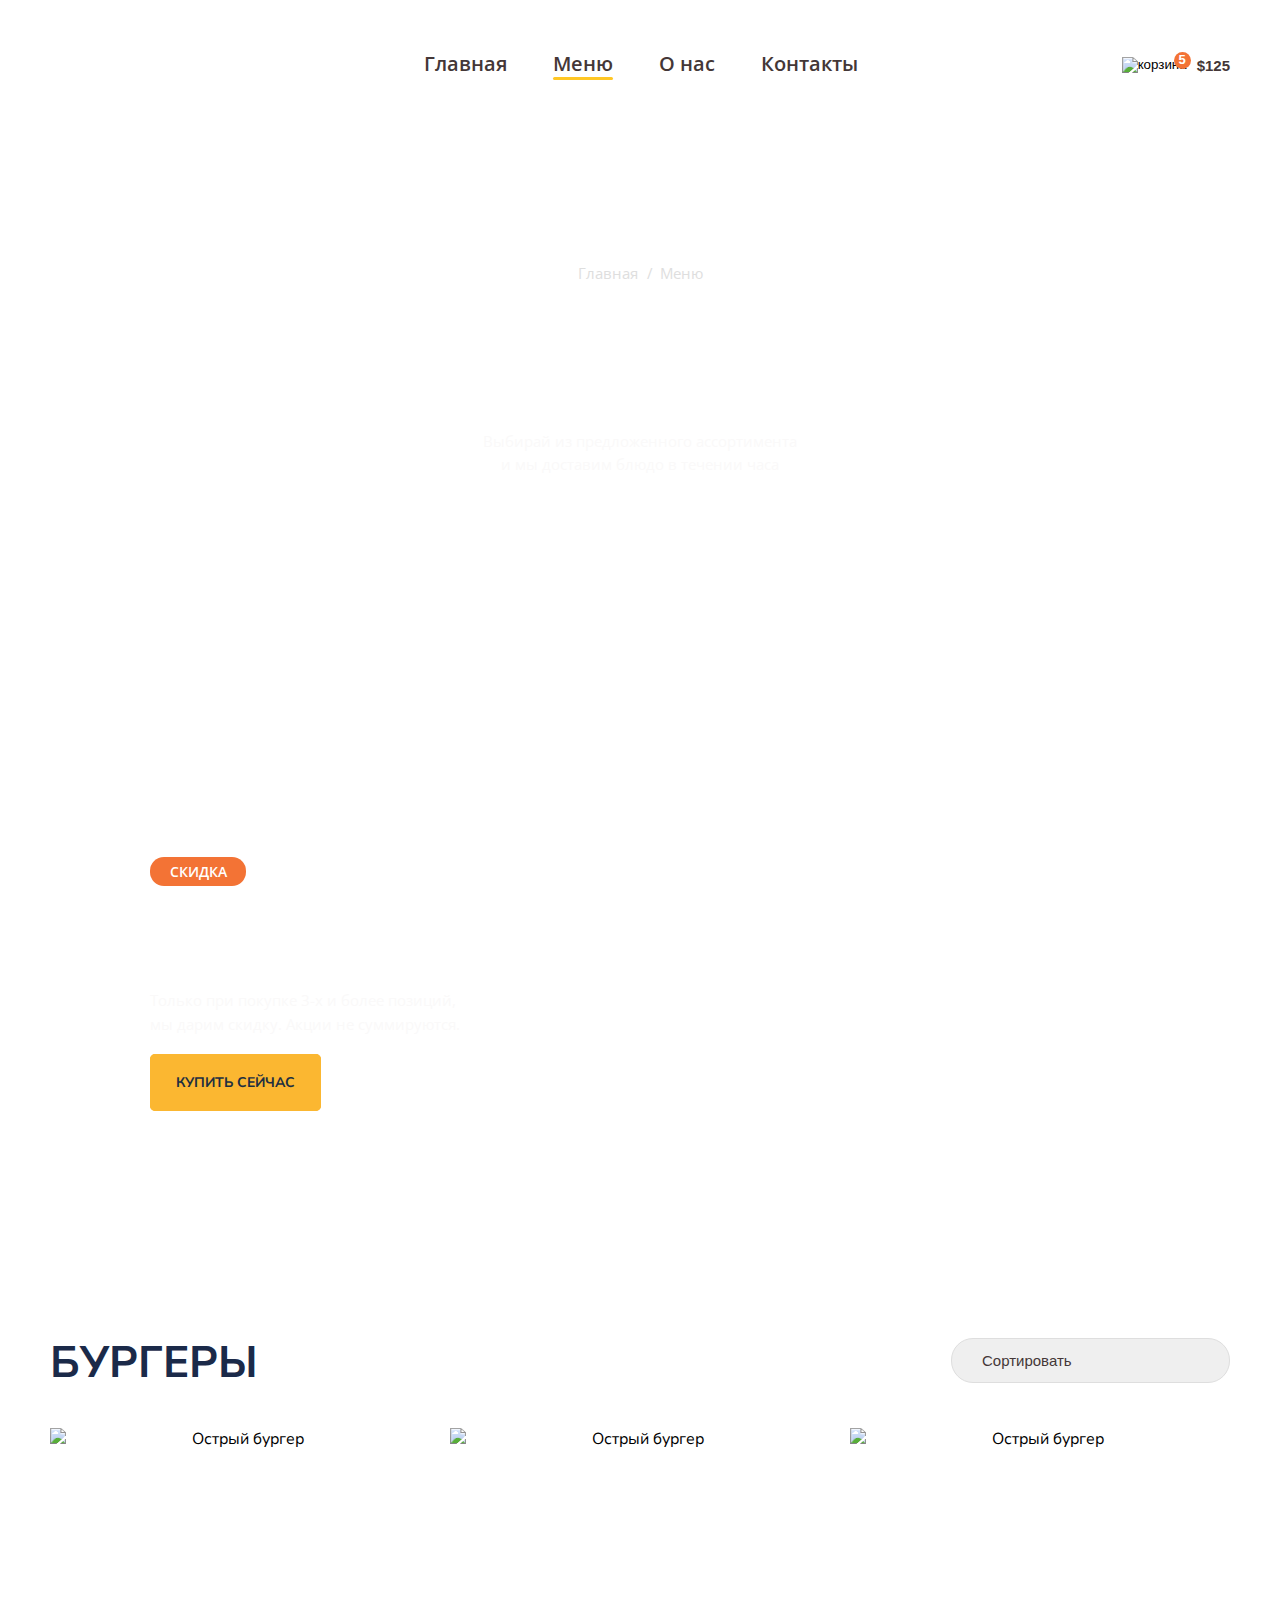
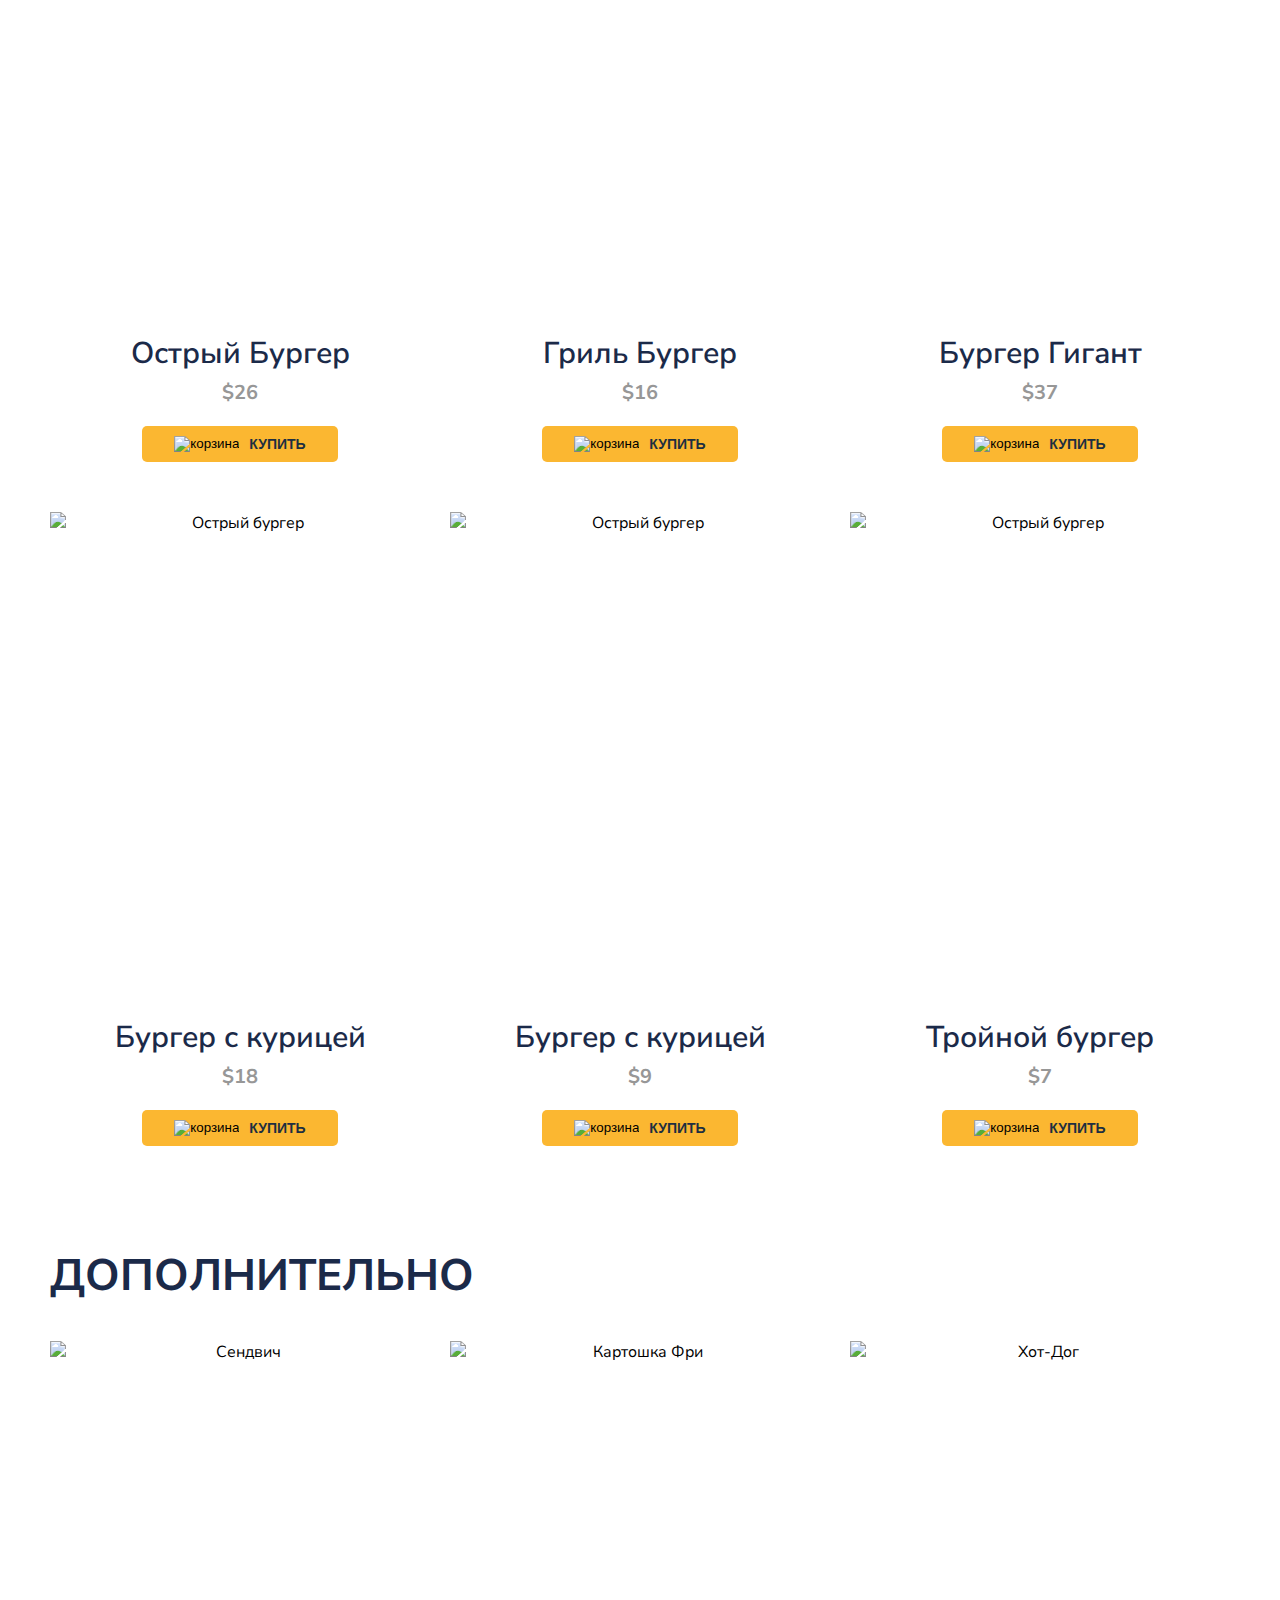
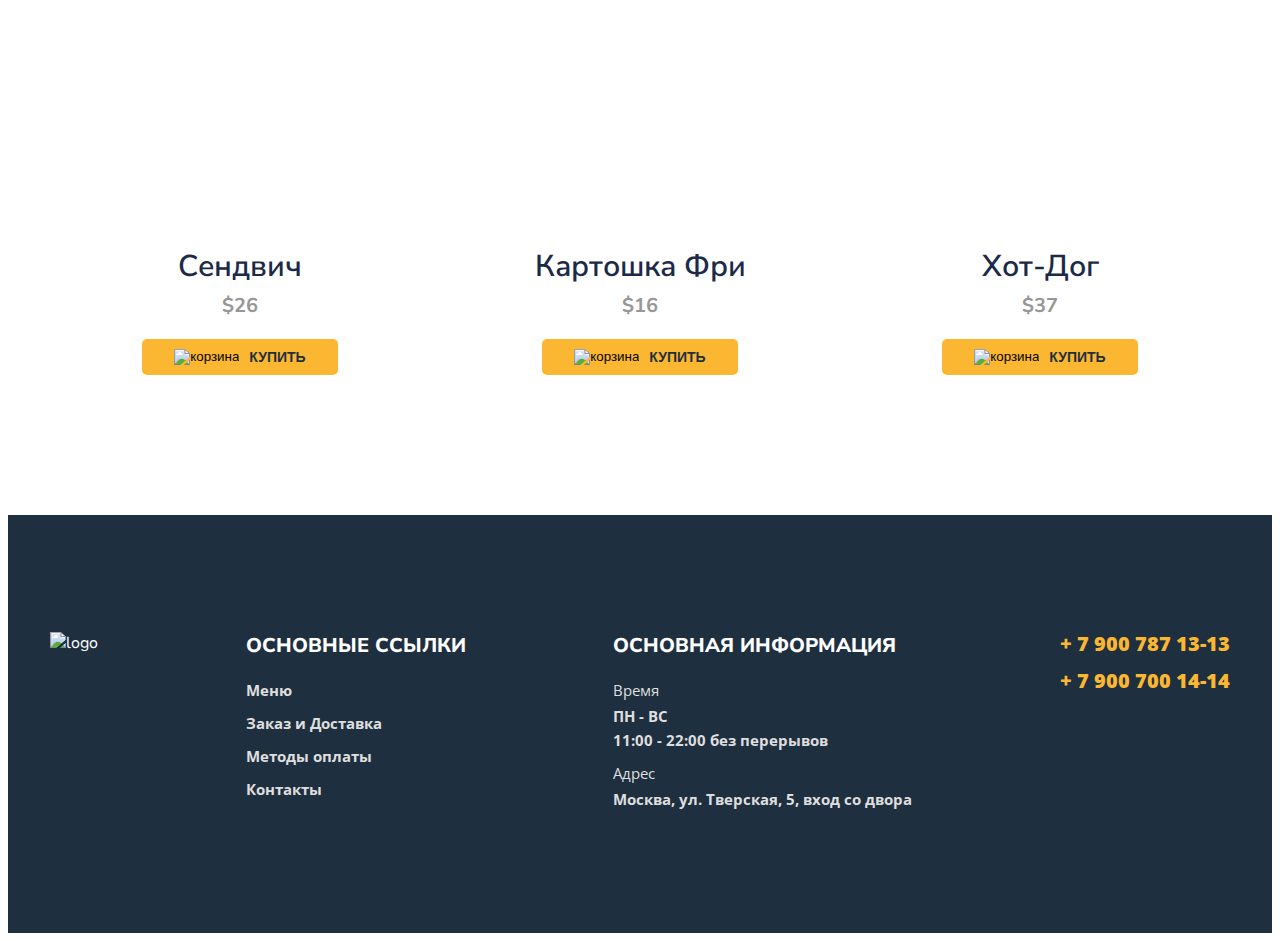
==== menu.html @ baafd820 "add files" ====
<!DOCTYPE html>
<html lang="ru">

<head>
  <meta charset="UTF-8">
  <meta name="viewport" content="width=device-width, initial-scale=1.0">
  <title>Burger </title>
  <link rel="preconnect" href="https://fonts.googleapis.com">
  <link rel="preconnect" href="https://fonts.gstatic.com" crossorigin>
  <link
    href="https://fonts.googleapis.com/css2?family=Nunito+Sans:opsz,wght@6..12,400;6..12,600;6..12,700;6..12,800;6..12,900&family=Open+Sans:wght@400;600;700&display=swap"
    rel="stylesheet">
  <link rel="stylesheet" href="styles/normalize.css">
  <link rel="stylesheet" href="styles/main.css">
</head>

<body>
  <header id="#headerTop">
    <div class="container">
      <div class="header">
        <div class="header-item">
          <a href="index.html" class="header-logo"></a>
          <nav>
            <ul class="header-nav">
              <li><a href="index.html">Главная</a></li>
              <li><a href="#" class="active">Меню</a></li>
              <li><a href="#">О нас</a></li>
              <li><a href="#">Контакты</a></li>
            </ul>
          </nav>
        </div>

        <button class="button" type="button">
          <span class="button-item">
            <img src="images//cart.svg" alt="корзина">
            <span class="button-count">5</span>
          </span>
          <span class="button-text">$125</span>
        </button>
      </div>
    </div>
  </header>
  <div class="bg">
    <div class="container">
      <ul class="breadcrumbs">
        <li><a href="index.html">Главная</a></li>
        <li><a href="#">Меню</a></li>
      </ul>
      <h1 class="title">Наше Меню</h1>
      <p class="description">Выбирай из предложенного ассортимента и мы доставим блюдо в течении часа</p>
    </div>
  </div>
  <main>
    <div class="banner">
      <div class="container">
        <div class="banner-box">
          <h2 class="banner-title">
            <span>скидка</span>
            -30%
          </h2>
          <p class="banner-text">
            Только при покупке 3-х и более позиций,<br>
            мы дарим скидку. Акции не суммируются.
          </p>
          <a href="#menuBurger" class="banner-link">купить сейчас</a>
        </div>
      </div>
    </div>
    <section class="menu" id="menuBurger">
      <div class="container">
        <div class="menu-header">
          <h2 class="menu-title">
            Бургеры
          </h2>
          <select class="menu-select">
            <option value="">Сортировать </option>
            <option value="up">По возрастанию </option>
            <option value="down">По убыванию </option>
          </select>
        </div>
        <div class="menu-grid">
          <div class="menu-grid-item">
            <div class="menu-grid-cover">
              <img src="images//01.jpg" alt="Острый бургер">
            </div>
            <p class="menu-grid-title">Острый Бургер</p>
            <p class="menu-grid-price">$26</p>
            <button type="button" class="menu-grid-btn ">
              <img src="images//cart-menu .svg" alt="корзина">
              <span class="menu-grid-icon"></span>
              <span class="menu-grid-text">купить</span>
            </button>
          </div>
          <div class="menu-grid-item">
            <div class="menu-grid-cover">
              <img src="images//02.jpg" alt="Острый бургер">
            </div>
            <p class="menu-grid-title">Гриль Бургер</p>
            <p class="menu-grid-price">$16</p>
            <button type="button" class="menu-grid-btn ">
              <img src="images//cart-menu .svg" alt="корзина">
              <span class="menu-grid-icon"></span>
              <span class="menu-grid-text">купить</span>
            </button>
          </div>
          <div class="menu-grid-item">
            <div class="menu-grid-cover">
              <img src="images//03.jpg" alt="Острый бургер">
            </div>
            <p class="menu-grid-title">Бургер Гигант</p>
            <p class="menu-grid-price">$37</p>
            <button type="button" class="menu-grid-btn">
              <img src="images//cart-menu .svg" alt="корзина">
              <span class="menu-grid-icon"></span>
              <span class="menu-grid-text">купить</span>
            </button>
          </div>
          <div class="menu-grid-item">
            <div class="menu-grid-cover">
              <img src="images//04.jpg" alt="Острый бургер">
            </div>
            <p class="menu-grid-title">Бургер с курицей</p>
            <p class="menu-grid-price">$18</p>
            <button type="button" class="menu-grid-btn">
              <img src="images//cart-menu .svg" alt="корзина">
              <span class="menu-grid-icon"></span>
              <span class="menu-grid-text">купить</span>
            </button>
          </div>
          <div class="menu-grid-item">
            <div class="menu-grid-cover">
              <img src="images//05.jpg" alt="Острый бургер">
            </div>
            <p class="menu-grid-title">Бургер с курицей </p>
            <p class="menu-grid-price">$9</p>
            <button type="button" class="menu-grid-btn">
              <img src="images//cart-menu .svg" alt="корзина">
              <span class="menu-grid-icon"></span>
              <span class="menu-grid-text">купить</span>
            </button>
          </div>
          <div class="menu-grid-item">
            <div class="menu-grid-cover">
              <img src="images//06.jpg" alt="Острый бургер">
            </div>
            <p class="menu-grid-title">Тройной бургер</p>
            <p class="menu-grid-price">$7</p>
            <button type="button" class="menu-grid-btn">
              <img src="images//cart-menu .svg" alt="корзина">
              <span class="menu-grid-icon"></span>
              <span class="menu-grid-text">купить</span>
            </button>
          </div>
        </div>
        <div class="menu-header">
          <h2 class="menu-title">
            Дополнительно
          </h2>

        </div>
        <div class="menu-grid">
          <div class="menu-grid-item">
            <div class="menu-grid-cover">
              <img src="images//07.jpg" alt="Сендвич">
            </div>
            <p class="menu-grid-title">Сендвич</p>
            <p class="menu-grid-price">$26</p>
            <button type="button" class="menu-grid-btn ">
              <img src="images//cart-menu .svg" alt="корзина">
              <span class="menu-grid-icon"></span>
              <span class="menu-grid-text">купить</span>
            </button>
          </div>
          <div class="menu-grid-item">
            <div class="menu-grid-cover">
              <img src="images//08.jpg" alt="Картошка Фри">
            </div>
            <p class="menu-grid-title">Картошка Фри </p>
            <p class="menu-grid-price">$16</p>
            <button type="button" class="menu-grid-btn ">
              <img src="images//cart-menu .svg" alt="корзина">
              <span class="menu-grid-icon"></span>
              <span class="menu-grid-text">купить</span>
            </button>
          </div>
          <div class="menu-grid-item">
            <div class="menu-grid-cover">
              <img src="images//09.jpg" alt="Хот-Дог">
            </div>
            <p class="menu-grid-title">Хот-Дог</p>
            <p class="menu-grid-price">$37</p>
            <button type="button" class="menu-grid-btn">
              <img src="images//cart-menu .svg" alt="корзина">
              <span class="menu-grid-icon"></span>
              <span class="menu-grid-text">купить</span>
            </button>
          </div>
        </div>
    </section>
  </main>
  <footer class="footer">
    <div class="container">
      <div class="footer-box">
        <div class="footer-item">
          <img class="footer-logo" src="images//logo-footer.svg" alt="logo">
        </div>
        <div class="footer-item">
          <h2>основные ссылки</h2>
          <ul class="footer-list">
            <li><a href="menu.html"></a> Меню</li>
            <li><a href="#"></a> Заказ и Доставка</li>
            <li><a href="#"></a> Методы оплаты</li>
            <li> <a href="#"></a> Контакты</li>
          </ul>
        </div>

        <div class="footer-item">
          <h2>основная информация</h2>
          <ul class="footer-list">
            <li>
              <span>Время</span>
              ПН - ВС <br>
              11:00 - 22:00 без перерывов
            </li>
            <li>
              <span>Адрес</span>
              Москва, ул. Тверская, 5, вход со двора
            </li>
          </ul>
        </div>
        <div class="footer-tel">
          <ul class="footer-list footer-list-tel ">

            <li>
              <a href="tel:+79007871313"> + 7 900 787 13-13</a>
            </li>

            <li>
              <a href="tel:+79007001414">+ 7 900 700 14-14</a>
            </li>
          </ul>
        </div>
      </div>
    </div>
    </div>
  </footer>
  <a href="#headerTop" class="button-up hidden" id="btnUp">Наверх</a>
  <script>

    // Smooth Scroll

    const links = document.querySelectorAll(".banner-link");

    for (const link of links) {
      link.addEventListener("click", smoothScroll);
    }

    function smoothScroll(e) {
      e.preventDefault();
      const href = this.getAttribute("href");

      document.querySelector(href).scrollIntoView({
        behavior: "smooth"
      });
    }

    // Button Up


    window.onscroll = function () { scrollFunction() };

    const upbuttons = document.querySelectorAll(".button-up");

    for (const upbutton of upbuttons) {
      upbutton.addEventListener("click", scrollToTop);
    }

    function scrollToTop(e) {
      e.preventDefault();
      window.scrollTo({
        top: 0,
        behavior: "smooth"
      });
    }
    function scrollFunction() {
      if (document.body.scrollTop > 1000 || document.documentElement.scrollTop > 1000) {
        document.getElementById('btnUp').className = 'button-up visible';
      } else {
        document.getElementById('btnUp').className = 'button-up hidden';
      }
    }





  </script>

</body>

</html>
---- styles/main.css ----
body {
  font-family: 'Nunito Sans', sans-serif;


}

.header {

  font-family: 'Open Sans', sans-serif;
  display: flex;
  align-items: center;
  justify-content: space-between;
  padding-top: 26px;
  padding-bottom: 25px;

}

.header-item {
  display: flex;
  align-items: center;
  flex-basis: 68.5%;
  justify-content: space-between;
}

.container {

  max-width: 1180px;
  margin: 0 auto;
  padding-left: 15px;
  padding-right: 15px;

}




.header-logo {

  display: block;
  background-image: url(../images//logo.svg);
  width: 176px;
  height: 56px;
  background-repeat: no-repeat;
  background-size: cover;



}





.header-nav {

  display: flex;
  list-style-type: none;
  padding-left: 0;
  gap: 46px;

}

.header-nav a:hover {
  color: #FFC725;
}

.header-nav a {

  font-weight: 600;
  font-size: 20px;
  color: #443737;
  text-decoration: none;

}

.header-nav a::after {
  content: '';
  width: 100%;
  height: 3px;
  border-radius: 1.5px;
  color: #FFC725;
  display: block;
  background-image: url(/images//active.svg);
  background: transparent;
}




.header-nav a.active::after {
  background: #FFC725;

}


.button {

  display: flex;
  align-items: center;
  background-color: transparent;
  border: none;
  padding: 0;
  gap: 10px;
  cursor: pointer;
}

.button-text {

  color: #443737;
  font-weight: 700;
  font-size: 15px;

}

.button-count {

  font-weight: 700;
  font-size: 13px;
  color: #FFF;
  background-color: #F37335;
  border-radius: 100%;
  position: absolute;
  width: 17px;
  height: 17px;
  text-align: center;
  line-height: 1.3;
  bottom: 4px;
  right: -4px;
}

.button-item {

  position: relative;

}


.bg {

  text-align: center;
  color: #ffffff;
  background-image: url(../images//bg.jpg);
  background-size: cover;
  padding: 142px 0;
  background-position: center center;
  margin-bottom: 140px;
}


.breadcrumbs {

  padding-left: 0;
  margin-top: 0;
  list-style-type: none;
  display: flex;
  justify-content: center;
  gap: 16px;
}


.breadcrumbs a {

  color: #DEDEDE;
  font-size: 15px;
  font-family: 'Open Sans', sans-serif;
  text-decoration: none;

}

.breadcrumbs a:hover {
  color: #FFC725;
}

.breadcrumbs a:hover::before {
  color: #DEDEDE;
}

.breadcrumbs a::before {
  content: '/';
  position: relative;
  left: -7px;
  pointer-events: none;
}

.breadcrumbs li:first-child a::before {

  display: none;

}


.title {

  font-weight: 700px;
  font-size: 79px;
  margin-top: 17px;
  margin-bottom: 20px;
}


.description {

  font-family: 'Open Sans', sans-serif;
  font-size: 15px;
  line-height: 1.5;
  color: #FAF9F9;
  max-width: 320px;
  margin: 0 auto;
}


.banner-box {
  background-image: url(../images/menu-banner.jpg);
  background-repeat: no-repeat;
  background-size: cover;
  padding: 100px 100px 120px;
  background-position: center center;
  margin-bottom: 80px;
}

.banner-link {
  text-decoration: none;
  width: 170px;
  background-color: #FBB731;
  font-size: 14px;
  font-weight: 700;
  text-transform: uppercase;
  color: #1E2F40;
  border-radius: 5px;
  padding: 18px 25px;
  border: 1px solid #FBB731;
  transition: 0.3s;
 
}

.banner-link:hover {
  background-color: transparent;
  color: #FBB731;

}

.menu-grid-text:hover {
  color: #FFF;
  cursor: pointer;
}


.banner-title span {
  color: #FFFFFF;
  display: block;
  font-size: 14px;
  font-family: Open Sans;
  font-weight: 600;
  text-transform: uppercase;
  max-width: 96px;
  background-color: #F37335;
  border-radius: 14px;
  text-align: center;
  padding: 5px 0;
  margin-bottom: 8px;
}

.banner-title {
  color: #FFFFFF;
  font-size: 60px;
  font-weight: 900;
  margin-top: 0;
  margin-bottom: 12px;

}


.banner-text {
  color: #FAF9F9;
  max-width: 353px;
  font-family: Open Sans;
  font-size: 15px;
  font-weight: 400;
  line-height: 24px;
  margin-bottom: 35px;
  margin-top: 0;
}


.banner {
  margin-bottom: 100px;
}


.menu-header {
  display: flex;
  align-items: center;
  justify-content: space-between;
}

.menu {

  padding-top: 20px;
}


.menu-title {
  color: #1B2A49;
  font-size: 44px;
  font-weight: 700;
  text-transform: uppercase;
  margin: 0;
  margin-bottom: 35px;
}


.menu-select {
  border: 1px solid #DEDEDE;
  padding: 13px 30px;
  border-radius: 22px;
  color: #443737;
  font-size: 15px;
  appearance: none;
  font-weight: 400;
  flex-basis: 279px;
  background-image: url(../images/arrow.svg);
  background-size: 12.79px 7.75px;
  background-repeat: no-repeat;
  background-position: 89% center;
  margin-bottom: 40px;
}


.menu-grid {
  display: grid;
  grid-template-columns: repeat(3, 1fr);
  gap: 50px 20px;
  text-align: center;
  margin-bottom: 100px;
}

.menu-grid-cover {
  width: 100%;
  height: 482px;
  position: relative;
  overflow: hidden;
  margin-bottom: 23px;
}

.menu-grid-cover img {
  position: absolute;
  left: 50%;
  top: 50%;
  transform: translate(-50%, -50%);
  object-fit: cover;
  width: 100%;
  height: 482px;
}

.menu-grid-title,
.menu-grid-price {
  display: grid;
  justify-items: center;

}

.menu-grid-price {
  color: #979797;
  text-align: center;
  font-size: 20px;
  font-weight: 700;
  margin-bottom: 20px;
  margin-top: 5px;

}


.menu-grid-btn {
  border-radius: 5px;
  background: #FBB731;
  padding: 10px 32px;
  display: flex;
  justify-content: center;
  align-items: center;
  margin: 0 auto;
  gap: 5px;
  border: none;
}


.menu-grid-title {
  font-weight: 600;
  font-size: 30px;
  color: #1B2A49;
  margin: 0;
}

.menu-grid-text {
  font-weight: 700;
  font-size: 14px;
  text-transform: uppercase;
  color: #1E2F40;

}


.menu {
  margin-bottom: 102px;
}


.menu-grid-icon {
  background-image: url(../images/cart-menu\ .svg);
  background-size: 18px 18px;
  background-repeat: no-repeat;
  display: block;

}



.footer {
  background: #1E2F40;
  color: #FFF;
  padding-top: 117px;
  padding-bottom: 106px;
  margin-top: 140px;
}

.footer-box {
  display: flex;
  justify-content: space-between;


}


.footer-logo {
  width: 63px;
  height: 56px;

}

.footer-item {
  flex: 0 0 auto;
}

.footer-item h2 {
  font-size: 20px;
  font-weight: 800;
  text-transform: uppercase;
  margin-bottom: 19px;
  margin-top: 0;
}


.footer-list li {
  margin-bottom: 9px;
  font-family: 'Open Sans', sans-serif;
  font-size: 15px;
  color: #DEDEDE;
  font-weight: 700;
  line-height: 24px;
}

.footer-list a {
  color: #DEDEDE;
  text-decoration: none;
  font-weight: 400;
}


.footer-item span {
  color: #DEDEDE;
  display: block;
  font-weight: 400;
  margin-bottom: 2px;

}


.footer-list-tel {
  margin-top: 0;
}


.footer-list-tel li {
  margin-bottom: 12px;
}


.footer-list-tel a {
  font-size: 20px;
  color: #FBB731;
  font-weight: 900;
}



.footer-list {
  padding-left: 0;
  list-style-type: none;


}

.button-up {

  background-color: #FBB731;
  font-weight: 700;
  font-size: 14px;
  text-transform: uppercase;
  color: #1E2F40;
  text-decoration: none;
  padding: 5px 20px;
  position: fixed;
  bottom: 20px;
  right: 20px;
  border-radius: 15px;
  transition: 1s;

}

.button-up.hidden {
  opacity: 0;
}

.button-up.visible {

  opacity: 1;
}

.button-up:hover {

  background-color: #F37335;

}





/* styles INDEX   */



.main {
  background: linear-gradient(180deg, #0C4C7B -100%, #1E2F40 100%);
}

.wrapper {

  max-width: 1180px;
  margin: 0 auto;
  display: flex;
  justify-content: space-between;
}

.content {
  color: #FAF9F9;
  flex: 0 0 580px;
  padding-top: 170px;
  padding-bottom: 170px;
}

.content-title {
  font-size: 120px;
  font-weight: 800px;
  text-transform: uppercase;
  line-height: 140px;
  margin-bottom: 40;
  margin-bottom: 0;
}

.content-title span {
  color: #FBB731;
  font-size: 30px;
  font-weight: 700px;
  line-height: 38px;
  display: block;
  margin-bottom: 10px;
}

.content-text {
  font-family: 'Open Sans', sans-serif;
  font-size: 19px;
  line-height: 1.4;
  margin-bottom: 42px;

}

.content-link,
.promo a {

  color: #1E2F40;
  background-color: #FBB731;
  border-radius: 5px;
  text-decoration: none;
  padding: 20px 45px;
  display: inline-block;
  text-transform: uppercase;
  font-size: 14px;
  font-weight: 700px
}

.visual {
  flex-grow: 1;
  display: flex;
  justify-content: flex-end;
  position: relative;
}

.visual-bg {
  width: 432px;
  height: 100%;
  background: linear-gradient(2.42deg, #F37335 -19.6%, #FBB731 100.79%, #FDC830 100.79%);
}



.main img {
  width: 829px;
  position: absolute;
  right: -170px;
}

.promo {
  padding-top: 186px;
  padding-bottom: 46px;
}


.promo-left,
.promo-raght {
  flex: 0 0 49%;
  color: #FFF;
  box-sizing: border-box;
  background-repeat: no-repeat;
  background-size: cover;
  background-position: center;
}

.promo-left {
  background-image: url(../images/promo-left.png);
  padding: 116px 50px;
}

.promo-raght {
  background-image: url(../images/promo-raght.png);
  padding: 102px 50px;
}

.sale {
  font-size: 14px;
  font-weight: 900;
  background: #F37335;
  padding: 5px 19px;
  border-radius: 14px;
  display: inline-block;
  text-transform: uppercase;
  margin-bottom: 3px;
  margin-top: 0;
}

.cost {
  font-size: 60px;
  font-weight: 900;
  margin-bottom: 8px;
  margin-top: 0;
}



.promo-description {
  font-family: 'Open Sans', sans-serif;
  color: #FAF9F9;
  font-size: 15px;
  line-height: 24px;
  margin-bottom: 0;
}

.promo-left .promo-description {
  max-width: 392px;
}

.promo-raght .promo-description {
  max-width: 300px;
  margin-bottom: 20px;
}

.free {
  font-size: 44px;
  font-weight: 700;
  margin-bottom: 10px;
  margin-top: 0;
}
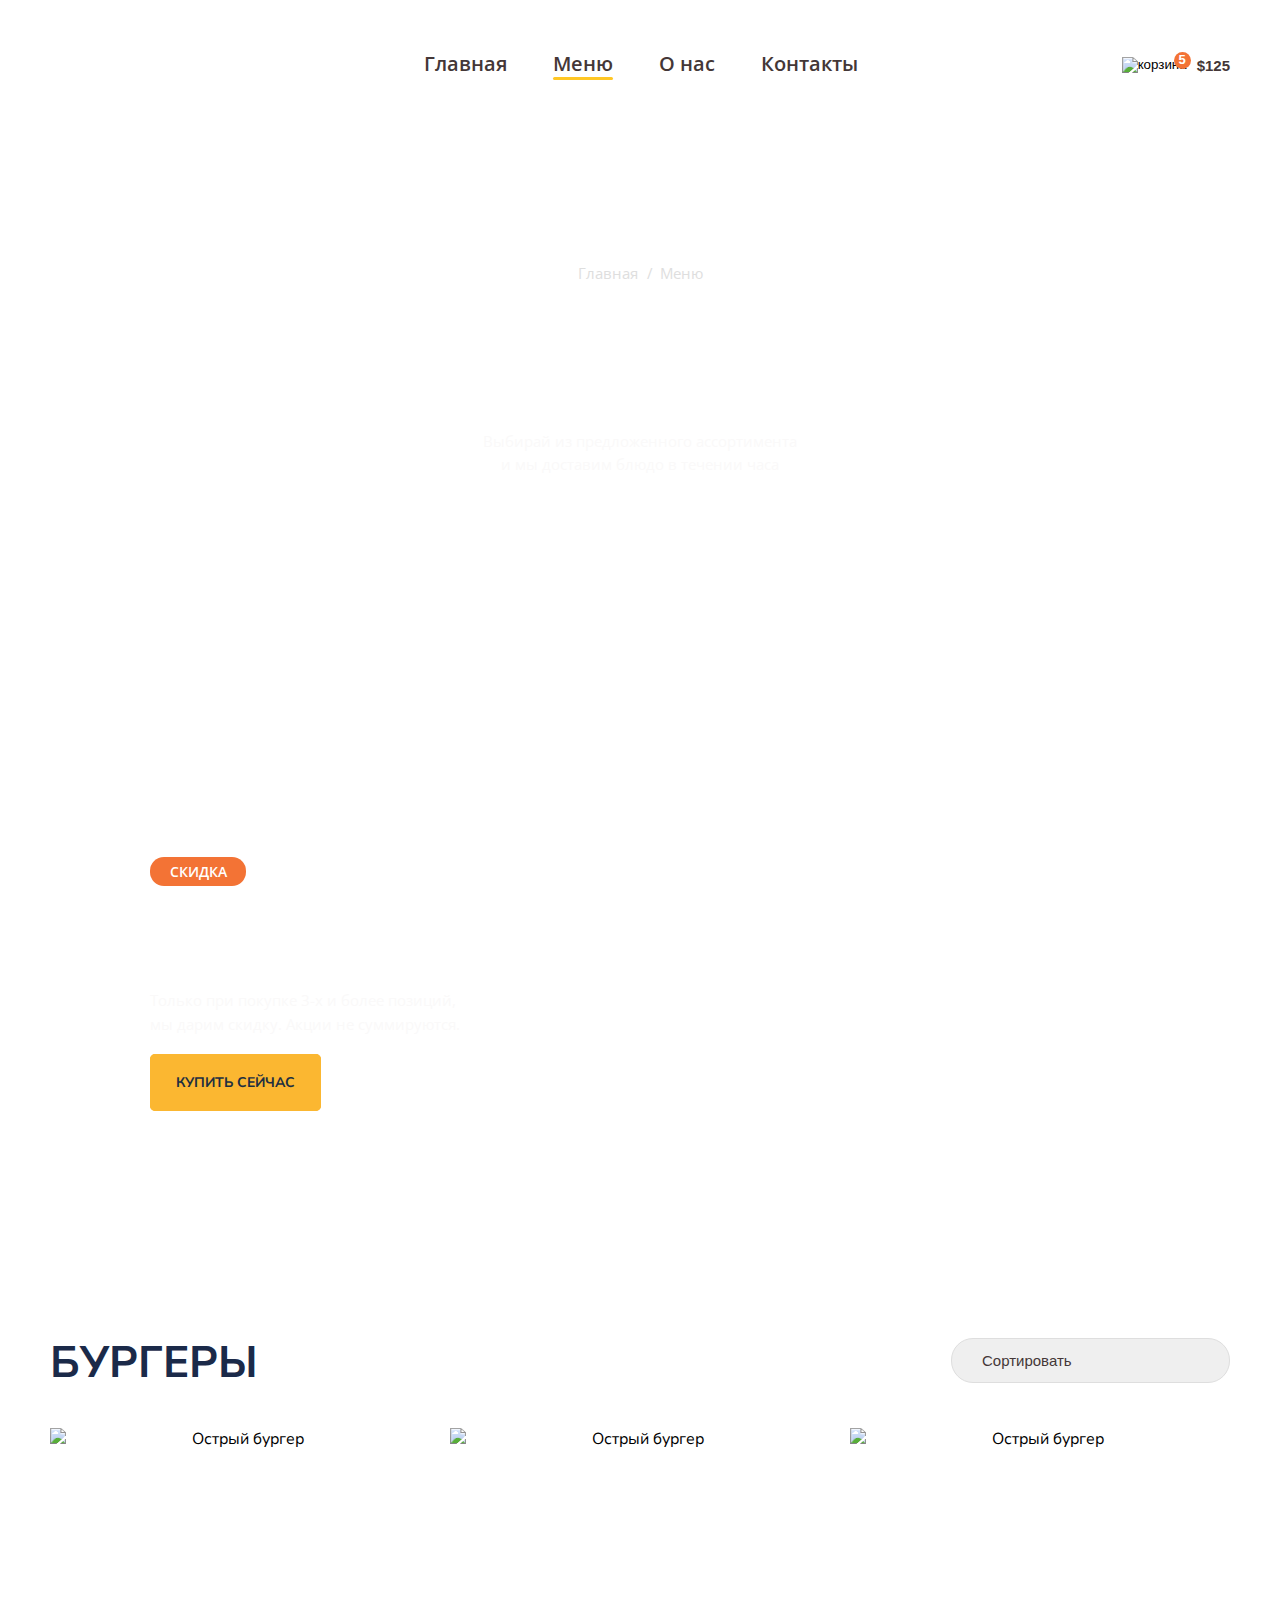
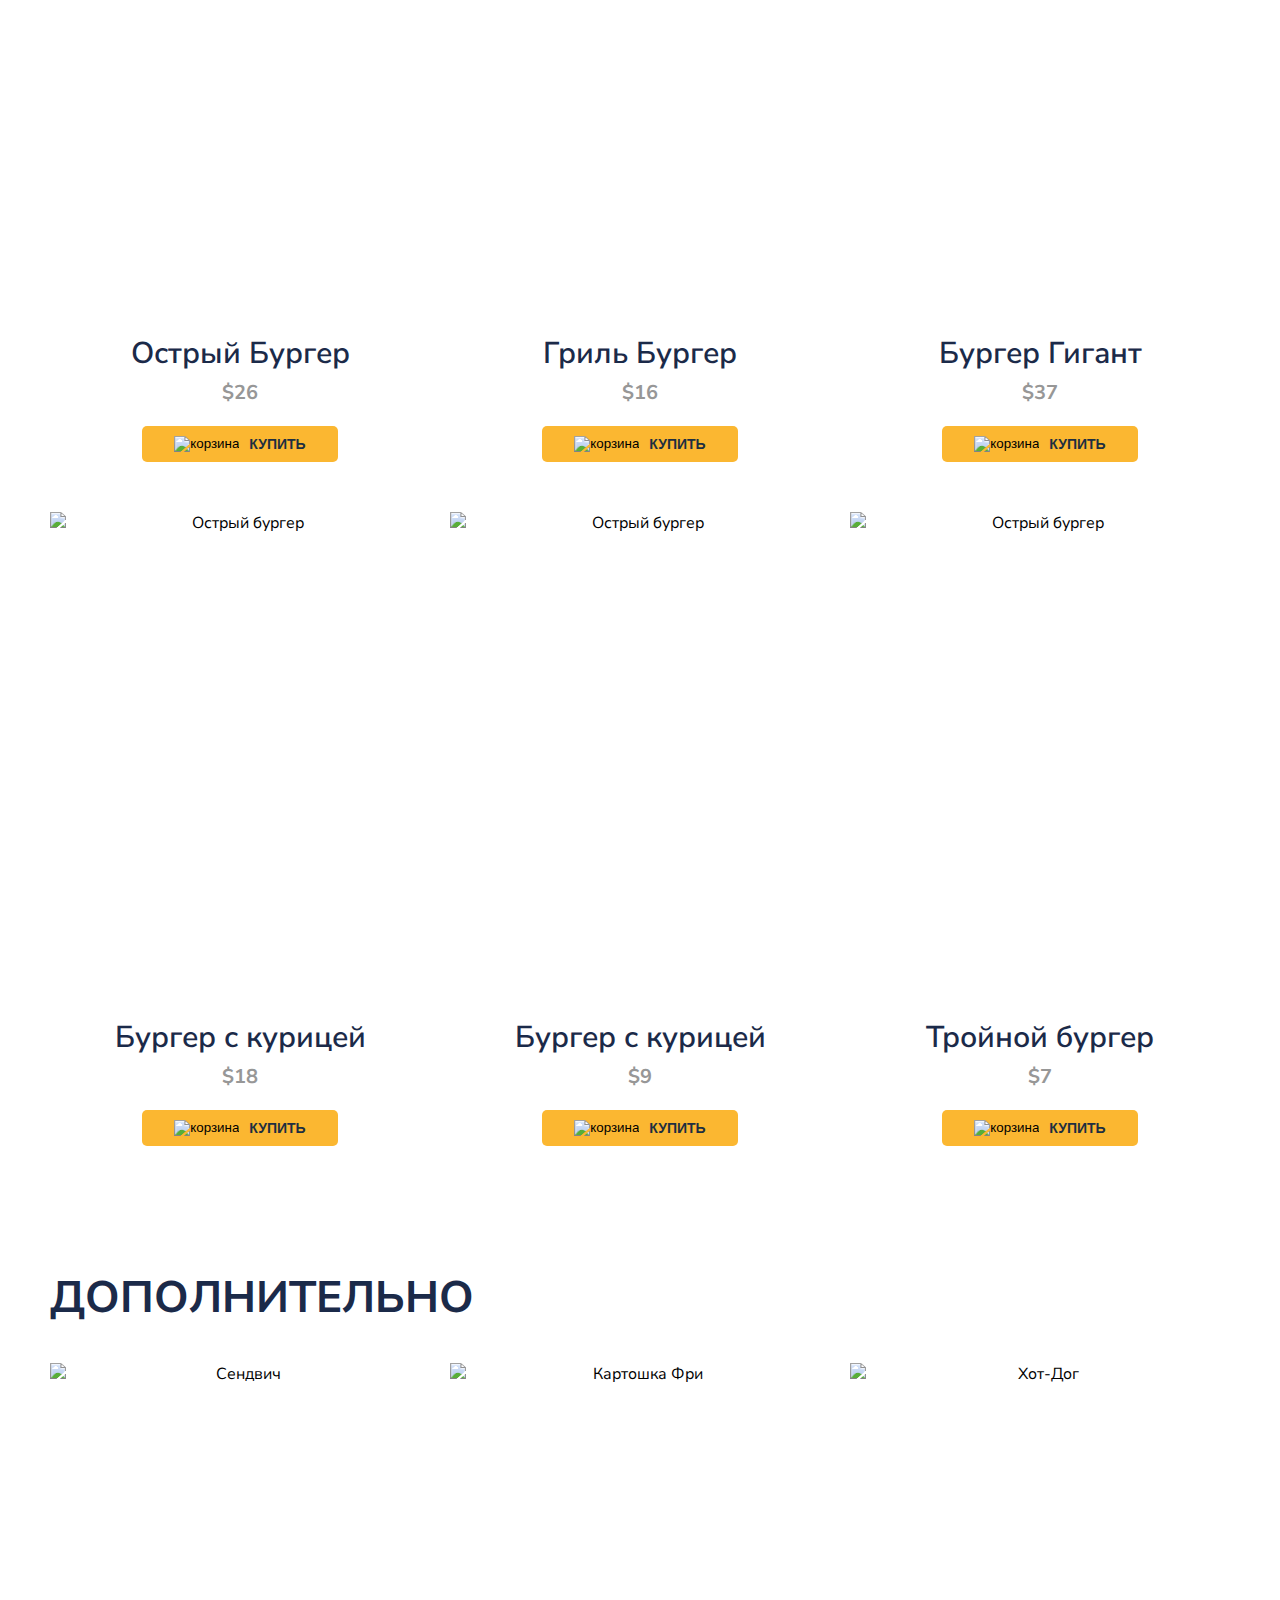
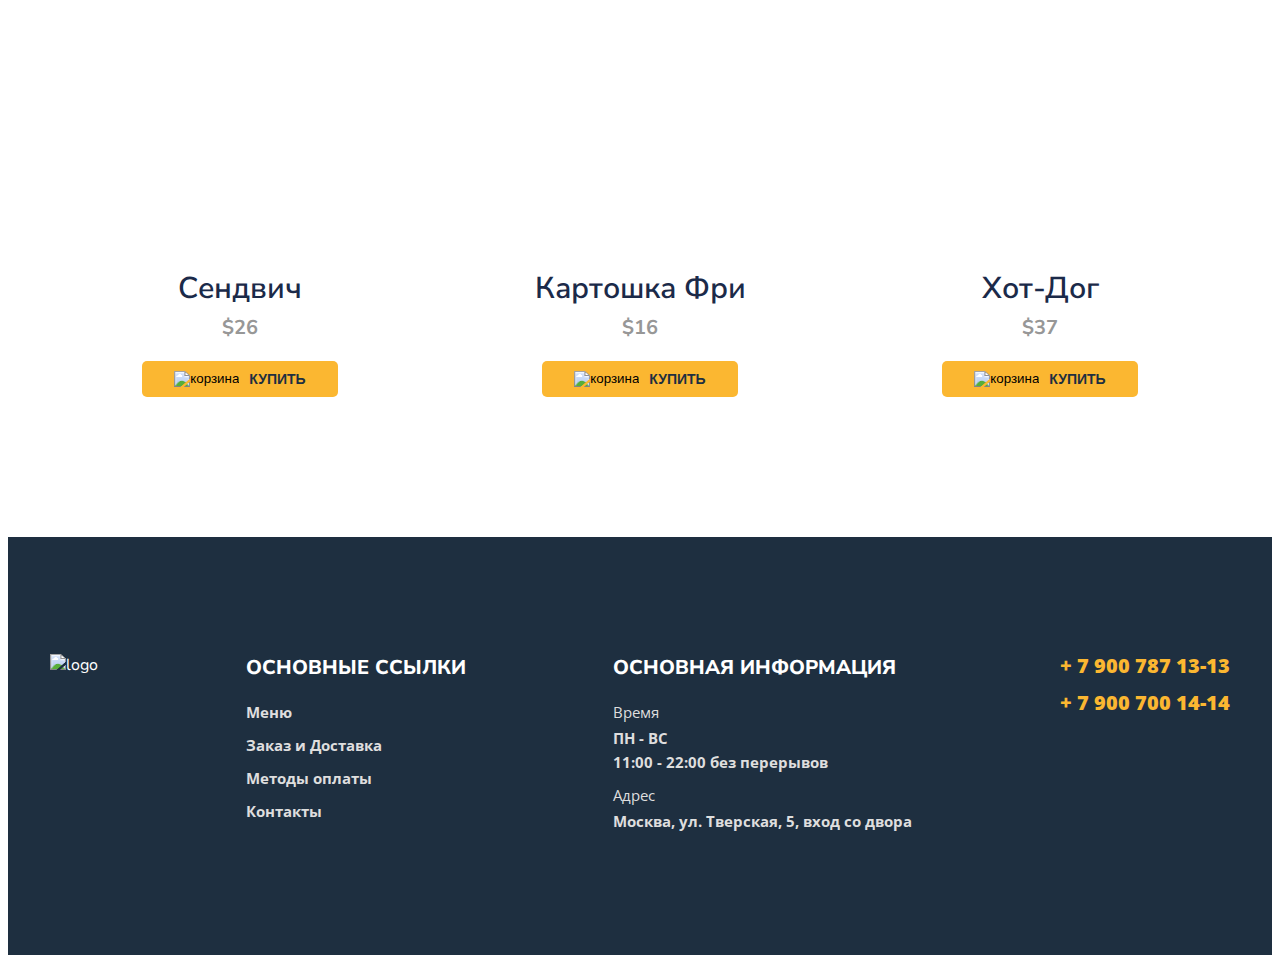
==== commit 48c8a7e3: "add files" ====
--- a/menu.html
+++ b/menu.html
@@ -15,9 +15,12 @@
 </head>
 
 <body>
-  <header id="#headerTop">
+  <header id="headerTop">
     <div class="container">
       <div class="header">
+        <div class="header-burger">
+          <button class="burger" onclick="openModal()"></button>
+        </div>
         <div class="header-item">
           <a href="index.html" class="header-logo"></a>
           <nav>
@@ -152,6 +155,12 @@
             </button>
           </div>
         </div>
+      </div>
+
+    </section>
+    <section class="menu  menu-other ">
+      <div class="container">
+
         <div class="menu-header">
           <h2 class="menu-title">
             Дополнительно
@@ -196,6 +205,7 @@
             </button>
           </div>
         </div>
+
     </section>
   </main>
   <footer class="footer">
@@ -207,10 +217,20 @@
         <div class="footer-item">
           <h2>основные ссылки</h2>
           <ul class="footer-list">
-            <li><a href="menu.html"></a> Меню</li>
+            <li><a href="menu.html"></a>Меню</li>
             <li><a href="#"></a> Заказ и Доставка</li>
             <li><a href="#"></a> Методы оплаты</li>
-            <li> <a href="#"></a> Контакты</li>
+            <li><a href="#"></a> Контакты</li>
+          </ul>
+          <ul class="footer-list footer-list-tel ">
+
+            <li>
+              <a href="tel:+79007871313"> + 7 900 787 13-13</a>
+            </li>
+
+            <li>
+              <a href="tel:+79007001414">+ 7 900 700 14-14</a>
+            </li>
           </ul>
         </div>
 
@@ -245,6 +265,15 @@
     </div>
   </footer>
   <a href="#headerTop" class="button-up hidden" id="btnUp">Наверх</a>
+  <div class="modal" id="modal">
+    <ul class="header-nav">
+      <li><a href="index.html">Главная</a></li>
+      <li><a href="#" class="active">Меню</a></li>
+      <li><a href="#">О нас</a></li>
+      <li><a href="#">Контакты</a></li>
+    </ul>
+    <button class="burger-close" onclick="closeModal()"></button>
+  </div>
   <script>
 
     // Smooth Scroll
@@ -291,6 +320,19 @@
     }
 
 
+    // Menu
+
+    function openModal() {
+      document.getElementById("modal").style.top = "0px";
+    }
+
+    function closeModal() {
+      document.getElementById("modal").style.top = "-400px";
+    }
+
+
+
+
 
 
 
--- a/styles/main.css
+++ b/styles/main.css
@@ -1,8 +1,12 @@
 body {
   font-family: 'Nunito Sans', sans-serif;
-
-
-}
+  overflow-x: hidden;
+}
+
+
+
+
+
 
 .header {
 
@@ -191,7 +195,7 @@
 
 .title {
 
-  font-weight: 700px;
+  font-weight: 700;
   font-size: 79px;
   margin-top: 17px;
   margin-bottom: 20px;
@@ -230,7 +234,7 @@
   padding: 18px 25px;
   border: 1px solid #FBB731;
   transition: 0.3s;
- 
+
 }
 
 .banner-link:hover {
@@ -560,7 +564,7 @@
 
 .content-title {
   font-size: 120px;
-  font-weight: 800px;
+  font-weight: 800;
   text-transform: uppercase;
   line-height: 140px;
   margin-bottom: 40;
@@ -570,7 +574,7 @@
 .content-title span {
   color: #FBB731;
   font-size: 30px;
-  font-weight: 700px;
+  font-weight: 700;
   line-height: 38px;
   display: block;
   margin-bottom: 10px;
@@ -595,8 +599,23 @@
   display: inline-block;
   text-transform: uppercase;
   font-size: 14px;
-  font-weight: 700px
-}
+  font-weight: 700
+}
+
+.content-link,
+.content-link-raght {
+
+  border: 1px solid #FBB731;
+  transition: 0.3s;
+}
+
+.content-link:hover,
+.content-link-raght:hover {
+  background-color: transparent;
+  color: #FBB731;
+}
+
+
 
 .visual {
   flex-grow: 1;
@@ -688,4 +707,251 @@
   font-weight: 700;
   margin-bottom: 10px;
   margin-top: 0;
+}
+
+
+
+/* Responsive  */
+
+
+@media (min-width: 1001px) {
+  .footer-list+.footer-list-tel {
+    display: none;
+  }
+
+}
+
+
+@media (min-width:766px) {
+  .header-burger {
+    display: none;
+  }
+}
+
+
+@media (max-width: 1000px) {
+  .container {
+    max-width: 738px;
+  }
+
+  .header-logo {
+    width: 150px;
+    height: 48px;
+    background-size: contain;
+  }
+
+  .header-nav {
+    gap: 22px;
+  }
+
+  .header-item {
+    flex-basis: 75.5%;
+  }
+
+
+  .bg {
+
+    margin-bottom: 72px;
+  }
+
+
+  .banner-box {
+    background-position: -80px center;
+    padding: 100px 40px 120px;
+  }
+
+  .menu-grid {
+    display: grid;
+    grid-template-columns: repeat(2, 1fr);
+    gap: 50px 15px;
+
+  }
+
+  .menu.container {
+    overflow: hidden;
+  }
+
+  .menu-other {
+    overflow: hidden;
+    height: 558px;
+
+  }
+
+
+  .menu-other .menu-grid {
+    display: flex;
+    width: auto;
+    overflow-x: scroll;
+    overflow-y: hidden;
+    padding-bottom: 50px;
+  }
+
+  .menu-other .menu-grid-item {
+    flex: 0 0 281px;
+  }
+
+  .menu-other .menu-grid-cover,
+  .menu-other .menu-grid-cover img {
+    height: 320px;
+  }
+
+  .footer-tel {
+    display: none;
+  }
+
+  .footer-list+.footer-list-tel {
+    display: block;
+
+  }
+
+}
+
+
+/* Modal */
+
+.burger {
+  width: 34px;
+  height: 22px;
+  background-image: url(../images/burger.svg);
+  background-color: transparent;
+  border: none;
+  cursor: pointer;
+  background-repeat: no-repeat;
+  background-size: contain;
+}
+
+.modal {
+  background-color: #FFF8DC;
+  max-width: 500px;
+  text-align: center;
+  position: absolute;
+  top: -400px;
+  left: 0;
+  right: 0;
+  margin: 20px auto 0;
+  padding: 40px 30px;
+  box-sizing: border-box;
+  transition: .5s;
+}
+
+.modal .header-nav {
+  flex-direction: column;
+  align-items: center;
+  gap: 23px;
+  margin: 0;
+
+}
+
+.burger-close {
+  background-image: url(../images/close.svg);
+  width: 22px;
+  height: 22px;
+  background-color: #FBB731;
+  background-color: transparent;
+  border: none;
+  background-repeat: no-repeat;
+  background-size: contain;
+  position: absolute;
+  top: 20px;
+  right: 20px;
+  cursor: pointer;
+}
+
+@media (max-width : 765px) {
+  nav {
+    display: none;
+  }
+
+  .header {
+    gap: 21px;
+  }
+
+}
+
+@media (max-width : 567px) {
+
+  .header {
+    padding-top: 19px;
+    padding-bottom: 19px;
+  }
+
+
+  .header-logo {
+    width: 116px;
+    height: 37px;
+
+  }
+
+
+  .title {
+    font-size: 38px;
+  }
+
+  .breadcrumbs a {
+
+    font-size: 14px;
+  }
+
+  .bg {
+    margin-bottom: 33px;
+  }
+
+
+  .description {
+
+    font-size: 12px;
+
+  }
+
+  .bg {
+    padding: 55px 0;
+
+  }
+
+  .banner-box {
+    background-position: 17% center;
+    padding: 35px 15px 54px;
+  }
+
+
+  .menu-title {
+
+    font-size: 27px;
+
+  }
+
+  .menu-select {
+    font-size: 12px;
+    flex-basis: 136px;
+    padding: 13px 24px 13px 15px;
+    background-position: 91% center;
+
+  }
+
+
+
+}
+
+
+
+
+
+
+
+
+@media (max-width : 360px) {
+  .header-logo {
+    width: 116px;
+    height: 37px;
+    background-size: contain;
+  }
+}
+
+
+
+@media (max-width : 320px) {
+  .banner-box {
+    background-position: 25% center;
+
+  }
 }